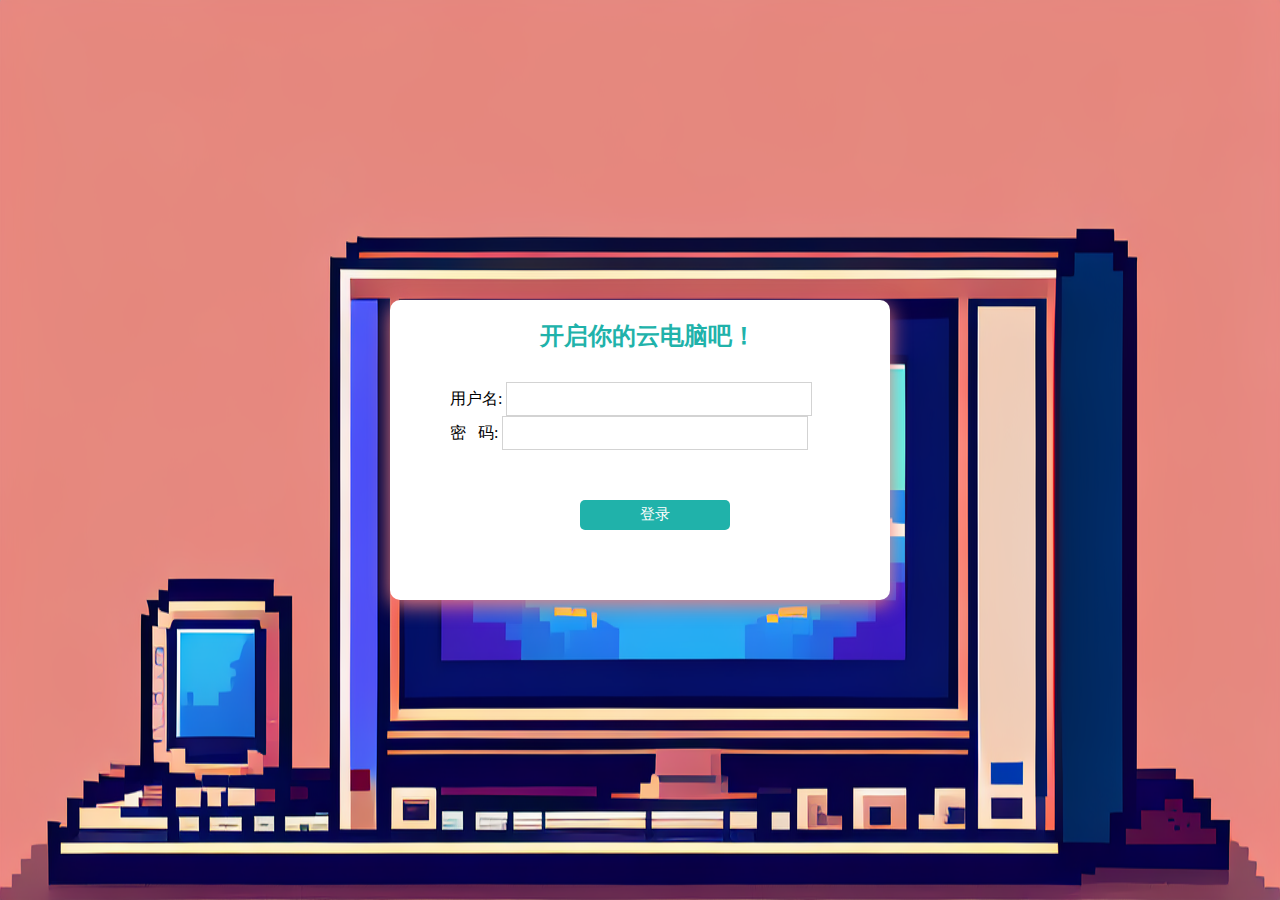
==== login.html @ c4a9d363 "first commit" ====
<!DOCTYPE html>
<html lang="en">
<head>
    <meta charset="UTF-8">
    <title>login</title>
    <style>
        body {
            background-image: url("image/BG2.png");
            background-repeat: no-repeat;
            background-size: 100% 100%;
            background-attachment: fixed;      /*图片铺满整个页面*/
        }
        .main {
            width: 500px;
            height: 300px;
            box-shadow: 0 5px 20px 0 #ee7b7b;
            background-color: white;
            border-radius: 10px;
            position: absolute;
            top: 0;
            right: 0;
            bottom: 0;
            left: 0;
            margin: auto;
        }
        .main h2 {
            color: lightseagreen;
            margin-left: 150px;
        }
        .form {
            margin-top: 30px;
            margin-left: 60px;
        }
        .form input {
            width: 300px;
            height: 30px;
            border: 1px solid lightgray;
            outline: none;      /*输入内容时不显示边框*/
        }
        .form button {
            width: 150px;
            height: 30px;
            color: white;
            background-color: lightseagreen;
            border-style: none;
            border-radius: 5px;
            font-size: 15px;
            margin-top: 50px;
            margin-left: 130px;
            outline: none;
            cursor: pointer;    /*光标放到上面有小手*/
        }
    </style>
</head>
<body>
    <div class="main">
        <h2>开启你的云电脑吧！</h2>
        <form action="" method="get" class="form">
            用户名: <input type="text", name="username"><br>    <!--输入的用户名保存到username变量，传回后端-->
            密&nbsp;&nbsp;&nbsp;码: <input type="password", name="password"><br>
            <button type="submit">登录</button><br>
        </form>
    </div>
</body>
</html>
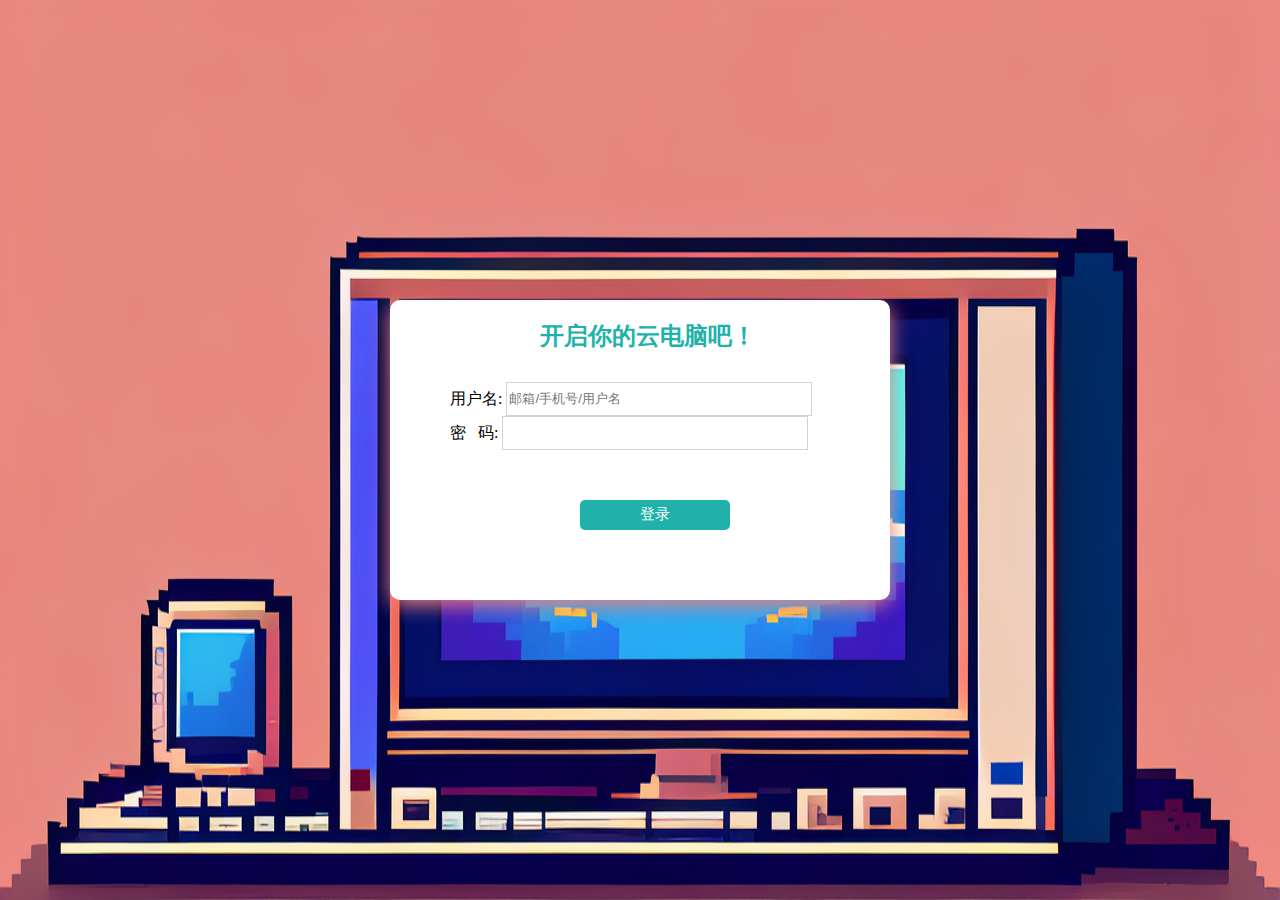
==== commit 7768e487: "前端页面" ====
--- a/login.html
+++ b/login.html
@@ -56,8 +56,8 @@
     <div class="main">
         <h2>开启你的云电脑吧！</h2>
         <form action="" method="get" class="form">
-            用户名: <input type="text", name="username"><br>    <!--输入的用户名保存到username变量，传回后端-->
-            密&nbsp;&nbsp;&nbsp;码: <input type="password", name="password"><br>
+            用户名: <input type="text", name="username" placeholder="邮箱/手机号/用户名" required><br>    <!--输入的用户名保存到username变量，传回后端-->
+            密&nbsp;&nbsp;&nbsp;码: <input type="password", name="password" required><br>
             <button type="submit">登录</button><br>
         </form>
     </div>
